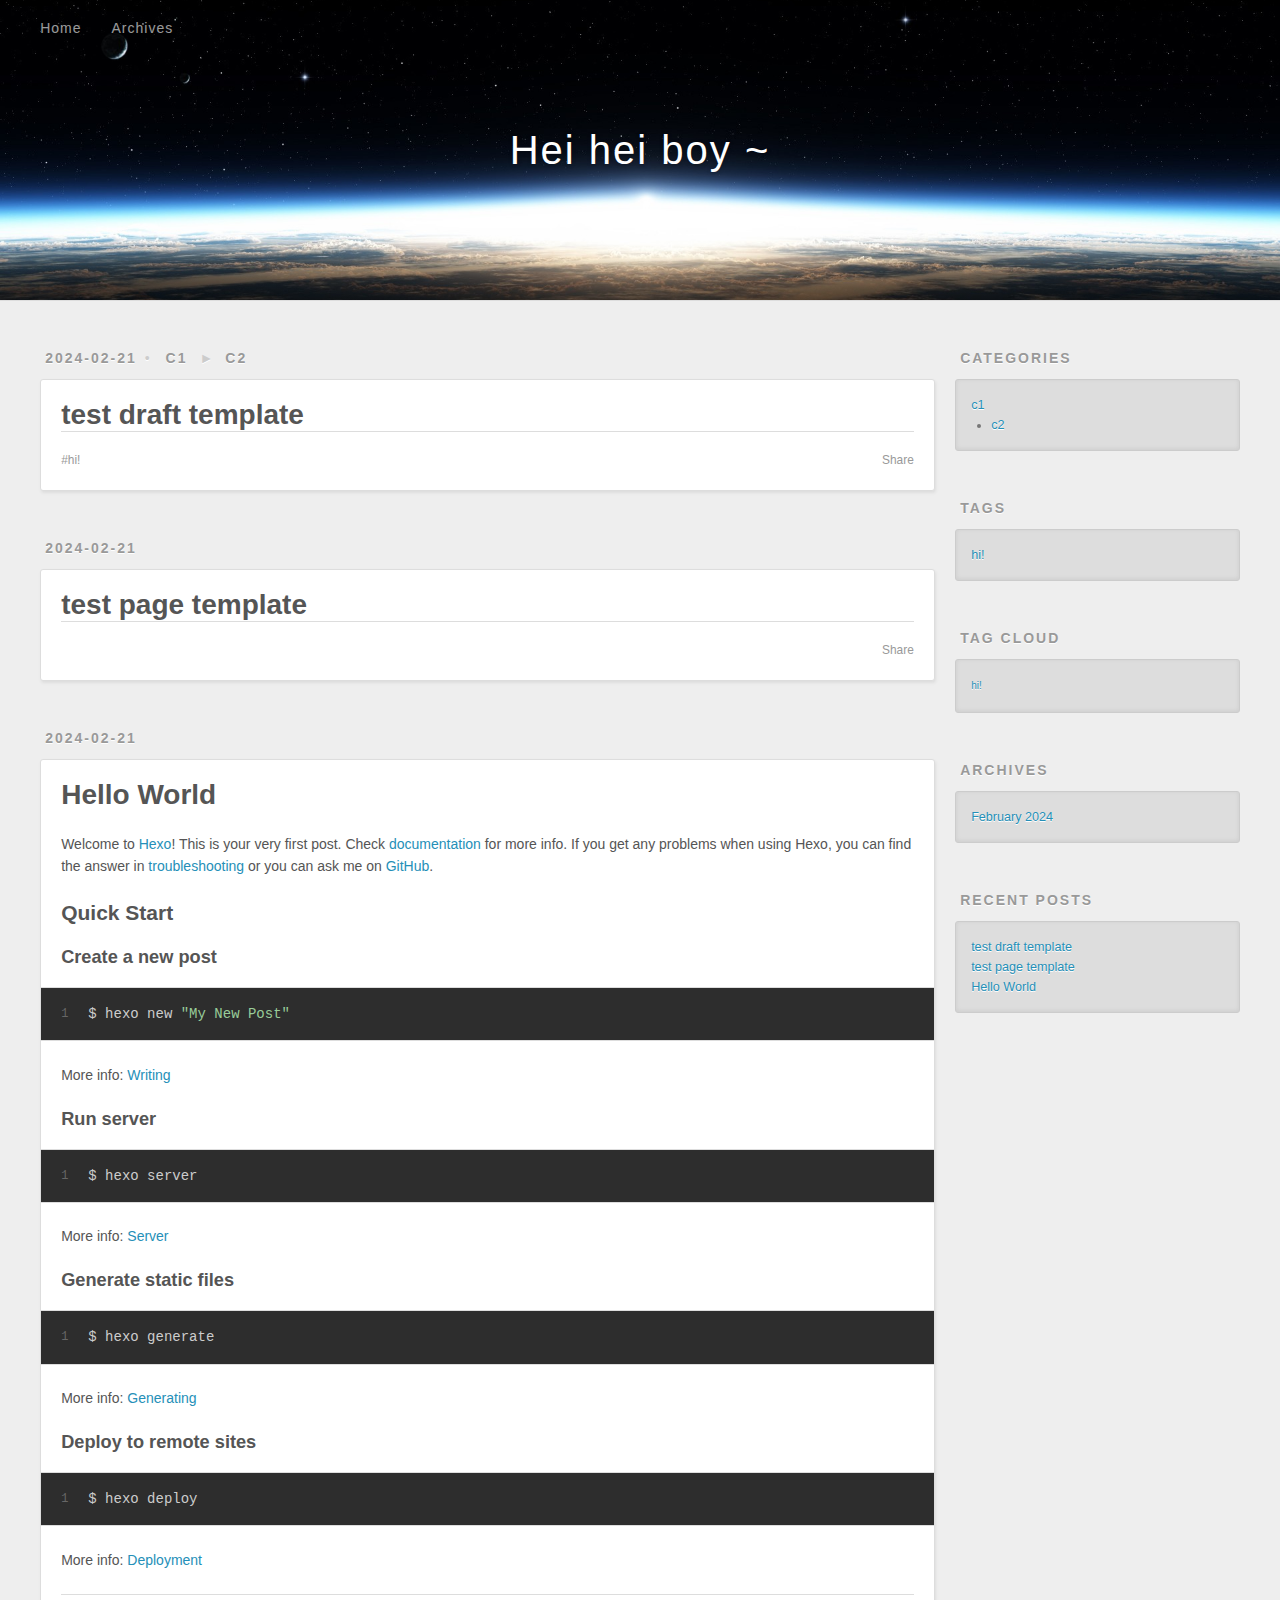
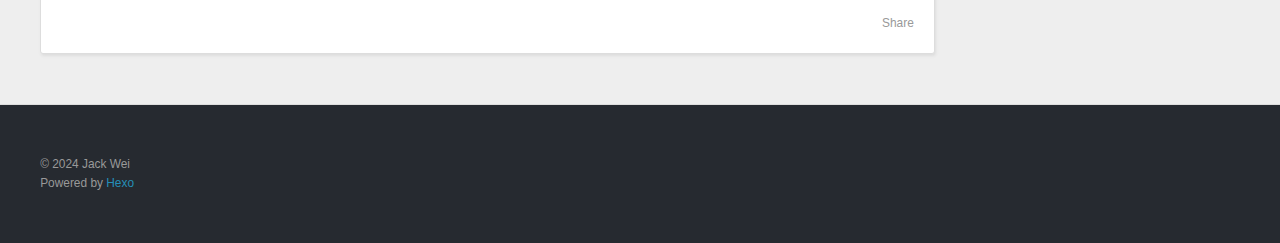
==== index.html @ 0fadbab6 "Site updated: 2024-02-22 01:27:02" ====
<!DOCTYPE html>
<html>
<head>
  <meta charset="utf-8">
  
  
  <title>Hei hei boy ~</title>
  <meta name="viewport" content="width=device-width, initial-scale=1, shrink-to-fit=no">
  <meta property="og:type" content="website">
<meta property="og:title" content="Hei hei boy ~">
<meta property="og:url" content="http://example.com/index.html">
<meta property="og:site_name" content="Hei hei boy ~">
<meta property="og:locale" content="en_US">
<meta property="article:author" content="Jack Wei">
<meta name="twitter:card" content="summary">
  
    <link rel="alternate" href="/atom.xml" title="Hei hei boy ~" type="application/atom+xml">
  
  
    <link rel="shortcut icon" href="/favicon.png">
  
  
  
<link rel="stylesheet" href="/css/style.css">

  
    
<link rel="stylesheet" href="/fancybox/jquery.fancybox.min.css">

  
  
<meta name="generator" content="Hexo 7.1.1"></head>

<body>
  <div id="container">
    <div id="wrap">
      <header id="header">
  <div id="banner"></div>
  <div id="header-outer" class="outer">
    <div id="header-title" class="inner">
      <h1 id="logo-wrap">
        <a href="/" id="logo">Hei hei boy ~</a>
      </h1>
      
    </div>
    <div id="header-inner" class="inner">
      <nav id="main-nav">
        <a id="main-nav-toggle" class="nav-icon"><span class="fa fa-bars"></span></a>
        
          <a class="main-nav-link" href="/">Home</a>
        
          <a class="main-nav-link" href="/archives">Archives</a>
        
      </nav>
      <nav id="sub-nav">
        
        
          <a class="nav-icon" href="/atom.xml" title="RSS Feed"><span class="fa fa-rss"></span></a>
        
        <a class="nav-icon nav-search-btn" title="Search"><span class="fa fa-search"></span></a>
      </nav>
      <div id="search-form-wrap">
        <form action="//google.com/search" method="get" accept-charset="UTF-8" class="search-form"><input type="search" name="q" class="search-form-input" placeholder="Search"><button type="submit" class="search-form-submit">&#xF002;</button><input type="hidden" name="sitesearch" value="http://example.com"></form>
      </div>
    </div>
  </div>
</header>

      <div class="outer">
        <section id="main">
  
    <article id="post-test-draft-template" class="h-entry article article-type-post" itemprop="blogPost" itemscope itemtype="https://schema.org/BlogPosting">
  <div class="article-meta">
    <a href="/2024/02/21/test-draft-template/" class="article-date">
  <time class="dt-published" datetime="2024-02-21T22:57:29.000Z" itemprop="datePublished">2024-02-21</time>
</a>
    
  <div class="article-category">
    <a class="article-category-link" href="/categories/c1/">c1</a>►<a class="article-category-link" href="/categories/c1/c2/">c2</a>
  </div>

  </div>
  <div class="article-inner">
    
    
      <header class="article-header">
        
  
    <h1 itemprop="name">
      <a class="p-name article-title" href="/2024/02/21/test-draft-template/">test draft template</a>
    </h1>
  

      </header>
    
    <div class="e-content article-entry" itemprop="articleBody">
      
        
      
    </div>
    <footer class="article-footer">
      <a data-url="http://example.com/2024/02/21/test-draft-template/" data-id="clswhh4j50002oduvav7b6euh" data-title="test draft template" class="article-share-link"><span class="fa fa-share">Share</span></a>
      
      
      
  <ul class="article-tag-list" itemprop="keywords"><li class="article-tag-list-item"><a class="article-tag-list-link" href="/tags/hi/" rel="tag">hi!</a></li></ul>

    </footer>
  </div>
  
</article>



  
    <article id="post-test-page-template-index" class="h-entry article article-type-post" itemprop="blogPost" itemscope itemtype="https://schema.org/BlogPosting">
  <div class="article-meta">
    <a href="/2024/02/21/test-page-template-index/" class="article-date">
  <time class="dt-published" datetime="2024-02-21T22:39:30.000Z" itemprop="datePublished">2024-02-21</time>
</a>
    
  </div>
  <div class="article-inner">
    
    
      <header class="article-header">
        
  
    <h1 itemprop="name">
      <a class="p-name article-title" href="/2024/02/21/test-page-template-index/">test page template</a>
    </h1>
  

      </header>
    
    <div class="e-content article-entry" itemprop="articleBody">
      
        
      
    </div>
    <footer class="article-footer">
      <a data-url="http://example.com/2024/02/21/test-page-template-index/" data-id="clswhh4j80003oduv1qsj9s0t" data-title="test page template" class="article-share-link"><span class="fa fa-share">Share</span></a>
      
      
      
    </footer>
  </div>
  
</article>



  
    <article id="post-hello-world" class="h-entry article article-type-post" itemprop="blogPost" itemscope itemtype="https://schema.org/BlogPosting">
  <div class="article-meta">
    <a href="/2024/02/21/hello-world/" class="article-date">
  <time class="dt-published" datetime="2024-02-21T20:41:51.333Z" itemprop="datePublished">2024-02-21</time>
</a>
    
  </div>
  <div class="article-inner">
    
    
      <header class="article-header">
        
  
    <h1 itemprop="name">
      <a class="p-name article-title" href="/2024/02/21/hello-world/">Hello World</a>
    </h1>
  

      </header>
    
    <div class="e-content article-entry" itemprop="articleBody">
      
        <p>Welcome to <a target="_blank" rel="noopener" href="https://hexo.io/">Hexo</a>! This is your very first post. Check <a target="_blank" rel="noopener" href="https://hexo.io/docs/">documentation</a> for more info. If you get any problems when using Hexo, you can find the answer in <a target="_blank" rel="noopener" href="https://hexo.io/docs/troubleshooting.html">troubleshooting</a> or you can ask me on <a target="_blank" rel="noopener" href="https://github.com/hexojs/hexo/issues">GitHub</a>.</p>
<h2 id="Quick-Start"><a href="#Quick-Start" class="headerlink" title="Quick Start"></a>Quick Start</h2><h3 id="Create-a-new-post"><a href="#Create-a-new-post" class="headerlink" title="Create a new post"></a>Create a new post</h3><figure class="highlight bash"><table><tr><td class="gutter"><pre><span class="line">1</span><br></pre></td><td class="code"><pre><span class="line">$ hexo new <span class="string">&quot;My New Post&quot;</span></span><br></pre></td></tr></table></figure>

<p>More info: <a target="_blank" rel="noopener" href="https://hexo.io/docs/writing.html">Writing</a></p>
<h3 id="Run-server"><a href="#Run-server" class="headerlink" title="Run server"></a>Run server</h3><figure class="highlight bash"><table><tr><td class="gutter"><pre><span class="line">1</span><br></pre></td><td class="code"><pre><span class="line">$ hexo server</span><br></pre></td></tr></table></figure>

<p>More info: <a target="_blank" rel="noopener" href="https://hexo.io/docs/server.html">Server</a></p>
<h3 id="Generate-static-files"><a href="#Generate-static-files" class="headerlink" title="Generate static files"></a>Generate static files</h3><figure class="highlight bash"><table><tr><td class="gutter"><pre><span class="line">1</span><br></pre></td><td class="code"><pre><span class="line">$ hexo generate</span><br></pre></td></tr></table></figure>

<p>More info: <a target="_blank" rel="noopener" href="https://hexo.io/docs/generating.html">Generating</a></p>
<h3 id="Deploy-to-remote-sites"><a href="#Deploy-to-remote-sites" class="headerlink" title="Deploy to remote sites"></a>Deploy to remote sites</h3><figure class="highlight bash"><table><tr><td class="gutter"><pre><span class="line">1</span><br></pre></td><td class="code"><pre><span class="line">$ hexo deploy</span><br></pre></td></tr></table></figure>

<p>More info: <a target="_blank" rel="noopener" href="https://hexo.io/docs/one-command-deployment.html">Deployment</a></p>

      
    </div>
    <footer class="article-footer">
      <a data-url="http://example.com/2024/02/21/hello-world/" data-id="clswhh4j20001oduvfra23a89" data-title="Hello World" class="article-share-link"><span class="fa fa-share">Share</span></a>
      
      
      
    </footer>
  </div>
  
</article>



  


</section>
        
          <aside id="sidebar">
  
    
  <div class="widget-wrap">
    <h3 class="widget-title">Categories</h3>
    <div class="widget">
      <ul class="category-list"><li class="category-list-item"><a class="category-list-link" href="/categories/c1/">c1</a><ul class="category-list-child"><li class="category-list-item"><a class="category-list-link" href="/categories/c1/c2/">c2</a></li></ul></li></ul>
    </div>
  </div>


  
    
  <div class="widget-wrap">
    <h3 class="widget-title">Tags</h3>
    <div class="widget">
      <ul class="tag-list" itemprop="keywords"><li class="tag-list-item"><a class="tag-list-link" href="/tags/hi/" rel="tag">hi!</a></li></ul>
    </div>
  </div>


  
    
  <div class="widget-wrap">
    <h3 class="widget-title">Tag Cloud</h3>
    <div class="widget tagcloud">
      <a href="/tags/hi/" style="font-size: 10px;">hi!</a>
    </div>
  </div>

  
    
  <div class="widget-wrap">
    <h3 class="widget-title">Archives</h3>
    <div class="widget">
      <ul class="archive-list"><li class="archive-list-item"><a class="archive-list-link" href="/archives/2024/02/">February 2024</a></li></ul>
    </div>
  </div>


  
    
  <div class="widget-wrap">
    <h3 class="widget-title">Recent Posts</h3>
    <div class="widget">
      <ul>
        
          <li>
            <a href="/2024/02/21/test-draft-template/">test draft template</a>
          </li>
        
          <li>
            <a href="/2024/02/21/test-page-template-index/">test page template</a>
          </li>
        
          <li>
            <a href="/2024/02/21/hello-world/">Hello World</a>
          </li>
        
      </ul>
    </div>
  </div>

  
</aside>
        
      </div>
      <footer id="footer">
  
  <div class="outer">
    <div id="footer-info" class="inner">
      
      &copy; 2024 Jack Wei<br>
      Powered by <a href="https://hexo.io/" target="_blank">Hexo</a>
    </div>
  </div>
</footer>

    </div>
    <nav id="mobile-nav">
  
    <a href="/" class="mobile-nav-link">Home</a>
  
    <a href="/archives" class="mobile-nav-link">Archives</a>
  
</nav>
    


<script src="/js/jquery-3.6.4.min.js"></script>



  
<script src="/fancybox/jquery.fancybox.min.js"></script>




<script src="/js/script.js"></script>





  </div>
</body>
</html>
---- css/style.css ----
body {
  width: 100%;
}
body:before,
body:after {
  content: "";
  display: table;
}
body:after {
  clear: both;
}
html,
body,
div,
span,
applet,
object,
iframe,
h1,
h2,
h3,
h4,
h5,
h6,
p,
blockquote,
pre,
a,
abbr,
acronym,
address,
big,
cite,
code,
del,
dfn,
em,
img,
ins,
kbd,
q,
s,
samp,
small,
strike,
strong,
sub,
sup,
tt,
var,
dl,
dt,
dd,
ol,
ul,
li,
fieldset,
form,
label,
legend,
table,
caption,
tbody,
tfoot,
thead,
tr,
th,
td {
  margin: 0;
  padding: 0;
  border: 0;
  outline: 0;
  font-weight: inherit;
  font-style: inherit;
  font-family: inherit;
  font-size: 100%;
  vertical-align: baseline;
}
body {
  line-height: 1;
  color: #000;
  background: #fff;
}
ol,
ul {
  list-style: none;
}
table {
  border-collapse: separate;
  border-spacing: 0;
  vertical-align: middle;
}
caption,
th,
td {
  text-align: left;
  font-weight: normal;
  vertical-align: middle;
}
a img {
  border: none;
}
input,
button {
  margin: 0;
  padding: 0;
}
input::-moz-focus-inner,
button::-moz-focus-inner {
  border: 0;
  padding: 0;
}
html,
body,
#container {
  height: 100%;
}
body {
  background: #eee;
  font: 14px -apple-system, BlinkMacSystemFont, "Segoe UI", "Roboto", "Oxygen", "Ubuntu", "Cantarell", "Fira Sans", "Droid Sans", "Helvetica Neue", sans-serif;
  -webkit-text-size-adjust: 100%;
}
.outer {
  max-width: 1220px;
  margin: 0 auto;
  padding: 0 20px;
}
.outer:before,
.outer:after {
  content: "";
  display: table;
}
.outer:after {
  clear: both;
}
.inner {
  display: inline;
  float: left;
  width: 98.33333333333333%;
  margin: 0 0.833333333333333%;
}
.left,
.alignleft {
  float: left;
}
.right,
.alignright {
  float: right;
}
.clear {
  clear: both;
}
#container {
  position: relative;
}
.mobile-nav-on {
  overflow: hidden;
}
#wrap {
  height: 100%;
  width: 100%;
  position: absolute;
  top: 0;
  left: 0;
  -webkit-transition: 0.2s ease-out;
  -moz-transition: 0.2s ease-out;
  -ms-transition: 0.2s ease-out;
  transition: 0.2s ease-out;
  z-index: 1;
  background: #eee;
}
.mobile-nav-on #wrap {
  left: 280px;
}
@media screen and (min-width: 768px) {
  #main {
    display: inline;
    float: left;
    width: 73.33333333333333%;
    margin: 0 0.833333333333333%;
  }
}
.article-date,
.article-category-link,
.archive-year,
.widget-title {
  text-decoration: none;
  text-transform: uppercase;
  letter-spacing: 2px;
  color: #999;
  margin-bottom: 1em;
  margin-left: 5px;
  line-height: 1em;
  text-shadow: 0 1px #fff;
  font-weight: bold;
}
.article-inner,
.archive-article-inner {
  background: #fff;
  -webkit-box-shadow: 1px 2px 3px #ddd;
  box-shadow: 1px 2px 3px #ddd;
  border: 1px solid #ddd;
  border-radius: 3px;
}
.article-entry h1,
.widget h1 {
  font-size: 2em;
}
.article-entry h2,
.widget h2 {
  font-size: 1.5em;
}
.article-entry h3,
.widget h3 {
  font-size: 1.3em;
}
.article-entry h4,
.widget h4 {
  font-size: 1.2em;
}
.article-entry h5,
.widget h5 {
  font-size: 1em;
}
.article-entry h6,
.widget h6 {
  font-size: 1em;
  color: #999;
}
.article-entry hr,
.widget hr {
  border: 1px dashed #ddd;
}
.article-entry strong,
.widget strong {
  font-weight: bold;
}
.article-entry em,
.widget em,
.article-entry cite,
.widget cite {
  font-style: italic;
}
.article-entry sup,
.widget sup,
.article-entry sub,
.widget sub {
  font-size: 0.75em;
  line-height: 0;
  position: relative;
  vertical-align: baseline;
}
.article-entry sup,
.widget sup {
  top: -0.5em;
}
.article-entry sub,
.widget sub {
  bottom: -0.2em;
}
.article-entry small,
.widget small {
  font-size: 0.85em;
}
.article-entry acronym,
.widget acronym,
.article-entry abbr,
.widget abbr {
  border-bottom: 1px dotted;
}
.article-entry ul,
.widget ul,
.article-entry ol,
.widget ol,
.article-entry dl,
.widget dl {
  margin: 0 20px;
  line-height: 1.6em;
}
.article-entry ul ul,
.widget ul ul,
.article-entry ol ul,
.widget ol ul,
.article-entry ul ol,
.widget ul ol,
.article-entry ol ol,
.widget ol ol {
  margin-top: 0;
  margin-bottom: 0;
}
.article-entry ul,
.widget ul {
  list-style: disc;
}
.article-entry ol,
.widget ol {
  list-style: decimal;
}
.article-entry dt,
.widget dt {
  font-weight: bold;
}
#header {
  height: 300px;
  position: relative;
  border-bottom: 1px solid #ddd;
}
#header:before,
#header:after {
  content: "";
  position: absolute;
  left: 0;
  right: 0;
  height: 40px;
}
#header:before {
  top: 0;
  background: -webkit-linear-gradient(rgba(0,0,0,0.2), transparent);
  background: -moz-linear-gradient(rgba(0,0,0,0.2), transparent);
  background: -ms-linear-gradient(rgba(0,0,0,0.2), transparent);
  background: linear-gradient(rgba(0,0,0,0.2), transparent);
}
#header:after {
  bottom: 0;
  background: -webkit-linear-gradient(transparent, rgba(0,0,0,0.2));
  background: -moz-linear-gradient(transparent, rgba(0,0,0,0.2));
  background: -ms-linear-gradient(transparent, rgba(0,0,0,0.2));
  background: linear-gradient(transparent, rgba(0,0,0,0.2));
}
#header-outer {
  height: 100%;
  position: relative;
}
#header-inner {
  position: relative;
  overflow: hidden;
}
#banner {
  position: absolute;
  top: 0;
  left: 0;
  width: 100%;
  height: 100%;
  background: url("images/banner.jpg") center #000;
  background-size: cover;
  z-index: -1;
}
#header-title {
  text-align: center;
  height: 40px;
  position: absolute;
  top: 50%;
  left: 0;
  margin-top: -20px;
}
#logo,
#subtitle {
  text-decoration: none;
  color: #fff;
  font-weight: 300;
  text-shadow: 0 1px 4px rgba(0,0,0,0.3);
}
#logo {
  font-size: 40px;
  line-height: 40px;
  letter-spacing: 2px;
}
#subtitle {
  font-size: 16px;
  line-height: 16px;
  letter-spacing: 1px;
}
#subtitle-wrap {
  margin-top: 16px;
}
#main-nav {
  float: left;
  margin-left: -15px;
}
.nav-icon,
.main-nav-link {
  float: left;
  color: #fff;
  opacity: 0.6;
  text-decoration: none;
  text-shadow: 0 1px rgba(0,0,0,0.2);
  -webkit-transition: opacity 0.2s;
  -moz-transition: opacity 0.2s;
  -ms-transition: opacity 0.2s;
  transition: opacity 0.2s;
  display: block;
  padding: 20px 15px;
}
.nav-icon:hover,
.main-nav-link:hover {
  opacity: 1;
}
.nav-icon {
  text-align: center;
  font-size: 14px;
  width: 14px;
  height: 14px;
  padding: 20px 15px;
  position: relative;
  cursor: pointer;
}
.main-nav-link {
  font-weight: 300;
  letter-spacing: 1px;
}
@media screen and (max-width: 479px) {
  .main-nav-link {
    display: none;
  }
}
#main-nav-toggle {
  display: none;
}
@media screen and (max-width: 479px) {
  #main-nav-toggle {
    display: block;
  }
}
#sub-nav {
  float: right;
  margin-right: -15px;
}
#search-form-wrap {
  position: absolute;
  top: 15px;
  width: 150px;
  height: 30px;
  right: -150px;
  opacity: 0;
  -webkit-transition: 0.2s ease-out;
  -moz-transition: 0.2s ease-out;
  -ms-transition: 0.2s ease-out;
  transition: 0.2s ease-out;
}
#search-form-wrap.on {
  opacity: 1;
  right: 0;
}
@media screen and (max-width: 479px) {
  #search-form-wrap {
    width: 100%;
    right: -100%;
  }
}
.search-form {
  position: absolute;
  top: 0;
  left: 0;
  right: 0;
  background: #fff;
  padding: 5px 15px;
  border-radius: 15px;
  -webkit-box-shadow: 0 0 10px rgba(0,0,0,0.3);
  box-shadow: 0 0 10px rgba(0,0,0,0.3);
}
.search-form-input {
  border: none;
  background: none;
  color: #555;
  width: 100%;
  font: 13px -apple-system, BlinkMacSystemFont, "Segoe UI", "Roboto", "Oxygen", "Ubuntu", "Cantarell", "Fira Sans", "Droid Sans", "Helvetica Neue", sans-serif;
  outline: none;
}
.search-form-input::-webkit-search-results-decoration,
.search-form-input::-webkit-search-cancel-button {
  -webkit-appearance: none;
}
.search-form-submit {
  position: absolute;
  top: 50%;
  right: 10px;
  margin-top: -7px;
  font: 13px ForkAwesome;
  border: none;
  background: none;
  color: #bbb;
  cursor: pointer;
}
.search-form-submit:hover,
.search-form-submit:focus {
  color: #777;
}
.article {
  margin: 50px 0;
}
.article-inner {
  overflow: hidden;
}
.article-meta:before,
.article-meta:after {
  content: "";
  display: table;
}
.article-meta:after {
  clear: both;
}
.article-date {
  float: left;
}
.article-category {
  float: left;
  line-height: 1em;
  color: #ccc;
  text-shadow: 0 1px #fff;
  margin-left: 8px;
}
.article-category:before {
  content: "\2022";
}
.article-category-link {
  margin: 0 12px 1em;
}
.article-header {
  padding: 20px 20px 0;
}
.article-title {
  text-decoration: none;
  font-size: 2em;
  font-weight: bold;
  color: #555;
  line-height: 1.1em;
  -webkit-transition: color 0.2s;
  -moz-transition: color 0.2s;
  -ms-transition: color 0.2s;
  transition: color 0.2s;
}
a.article-title:hover {
  color: #258fb8;
}
.article-entry {
  color: #555;
  padding: 0 20px;
}
.article-entry:before,
.article-entry:after {
  content: "";
  display: table;
}
.article-entry:after {
  clear: both;
}
.article-entry p,
.article-entry table {
  line-height: 1.6em;
  margin: 1.6em 0;
}
.article-entry h1,
.article-entry h2,
.article-entry h3,
.article-entry h4,
.article-entry h5,
.article-entry h6 {
  font-weight: bold;
}
.article-entry h1,
.article-entry h2,
.article-entry h3,
.article-entry h4,
.article-entry h5,
.article-entry h6 {
  line-height: 1.1em;
  margin: 1.1em 0;
}
.article-entry a {
  color: #258fb8;
  text-decoration: none;
}
.article-entry a:hover {
  text-decoration: underline;
}
.article-entry ul,
.article-entry ol,
.article-entry dl {
  margin-top: 1.6em;
  margin-bottom: 1.6em;
}
.article-entry img,
.article-entry video {
  max-width: 100%;
  height: auto;
  display: block;
  margin: auto;
}
.article-entry iframe {
  border: none;
}
.article-entry table {
  width: 100%;
  border-collapse: collapse;
  border-spacing: 0;
}
.article-entry th {
  font-weight: bold;
  border-bottom: 3px solid #ddd;
  padding-bottom: 0.5em;
}
.article-entry td {
  border-bottom: 1px solid #ddd;
  padding: 10px 0;
}
.article-entry blockquote {
  font-family: Georgia, "Times New Roman", serif;
  margin: 1.6em 20px;
  text-align: center;
}
.article-entry blockquote footer {
  font-size: 14px;
  margin: 1.6em 0;
  font-family: -apple-system, BlinkMacSystemFont, "Segoe UI", "Roboto", "Oxygen", "Ubuntu", "Cantarell", "Fira Sans", "Droid Sans", "Helvetica Neue", sans-serif;
}
.article-entry blockquote footer cite:before {
  content: "—";
  padding: 0 0.5em;
}
.article-entry .pullquote {
  text-align: left;
  width: 45%;
  margin: 0;
}
.article-entry .pullquote.left {
  margin-left: 0.5em;
  margin-right: 1em;
}
.article-entry .pullquote.right {
  margin-right: 0.5em;
  margin-left: 1em;
}
.article-entry .caption {
  color: #999;
  display: block;
  font-size: 0.9em;
  margin-top: 0.5em;
  position: relative;
  text-align: center;
}
.article-entry .video-container {
  position: relative;
  padding-top: 56.25%;
  height: 0;
  overflow: hidden;
}
.article-entry .video-container iframe,
.article-entry .video-container object,
.article-entry .video-container embed {
  position: absolute;
  top: 0;
  left: 0;
  width: 100%;
  height: 100%;
  margin-top: 0;
}
.article-more-link a {
  display: inline-block;
  line-height: 1em;
  padding: 6px 15px;
  border-radius: 15px;
  background: #eee;
  color: #999;
  text-shadow: 0 1px #fff;
  text-decoration: none;
}
.article-more-link a:hover {
  background: #258fb8;
  color: #fff;
  text-decoration: none;
  text-shadow: 0 1px #1e7293;
}
.article-footer {
  font-size: 0.85em;
  line-height: 1.6em;
  border-top: 1px solid #ddd;
  padding-top: 1.6em;
  margin: 0 20px 20px;
}
.article-footer:before,
.article-footer:after {
  content: "";
  display: table;
}
.article-footer:after {
  clear: both;
}
.article-footer a {
  color: #999;
  text-decoration: none;
}
.article-footer a:hover {
  color: #555;
}
.article-tag-list-item {
  float: left;
  margin-right: 10px;
}
.article-tag-list-link:before {
  content: "#";
}
.article-comment-link {
  float: right;
}
.article-comment-link:before {
  padding-right: 8px;
}
.article-share-link {
  cursor: pointer;
  float: right;
  margin-left: 20px;
}
.article-share-link:before {
  padding-right: 6px;
}
#article-nav {
  position: relative;
}
#article-nav:before,
#article-nav:after {
  content: "";
  display: table;
}
#article-nav:after {
  clear: both;
}
@media screen and (min-width: 768px) {
  #article-nav {
    margin: 50px 0;
  }
  #article-nav:before {
    width: 8px;
    height: 8px;
    position: absolute;
    top: 50%;
    left: 50%;
    margin-top: -4px;
    margin-left: -4px;
    content: "";
    border-radius: 50%;
    background: #ddd;
    -webkit-box-shadow: 0 1px 2px #fff;
    box-shadow: 0 1px 2px #fff;
  }
}
.article-nav-link-wrap {
  text-decoration: none;
  text-shadow: 0 1px #fff;
  color: #999;
  -webkit-box-sizing: border-box;
  -moz-box-sizing: border-box;
  box-sizing: border-box;
  margin-top: 50px;
  text-align: center;
  display: block;
}
.article-nav-link-wrap:hover {
  color: #555;
}
@media screen and (min-width: 768px) {
  .article-nav-link-wrap {
    width: 50%;
    margin-top: 0;
  }
}
@media screen and (min-width: 768px) {
  #article-nav-newer {
    float: left;
    text-align: right;
    padding-right: 20px;
  }
}
@media screen and (min-width: 768px) {
  #article-nav-older {
    float: right;
    text-align: left;
    padding-left: 20px;
  }
}
.article-nav-caption {
  text-transform: uppercase;
  letter-spacing: 2px;
  color: #ddd;
  line-height: 1em;
  font-weight: bold;
}
#article-nav-newer .article-nav-caption {
  margin-right: -2px;
}
.article-nav-title {
  font-size: 0.85em;
  line-height: 1.6em;
  margin-top: 0.5em;
}
.article-share-box {
  position: absolute;
  display: none;
  background: #fff;
  -webkit-box-shadow: 1px 2px 10px rgba(0,0,0,0.2);
  box-shadow: 1px 2px 10px rgba(0,0,0,0.2);
  border-radius: 3px;
  margin-left: -145px;
  overflow: hidden;
  z-index: 1;
}
.article-share-box.on {
  display: block;
}
.article-share-input {
  width: 100%;
  background: none;
  -webkit-box-sizing: border-box;
  -moz-box-sizing: border-box;
  box-sizing: border-box;
  font: 14px -apple-system, BlinkMacSystemFont, "Segoe UI", "Roboto", "Oxygen", "Ubuntu", "Cantarell", "Fira Sans", "Droid Sans", "Helvetica Neue", sans-serif;
  padding: 0 15px;
  color: #555;
  outline: none;
  border: 1px solid #ddd;
  border-radius: 3px 3px 0 0;
  height: 36px;
  line-height: 36px;
}
.article-share-links {
  background: #eee;
}
.article-share-links:before,
.article-share-links:after {
  content: "";
  display: table;
}
.article-share-links:after {
  clear: both;
}
.article-share-twitter,
.article-share-facebook,
.article-share-pinterest,
.article-share-linkedin {
  width: 50px;
  height: 36px;
  display: block;
  float: left;
  position: relative;
  color: #999;
  text-shadow: 0 1px #fff;
}
.article-share-twitter:before,
.article-share-facebook:before,
.article-share-pinterest:before,
.article-share-linkedin:before {
  font-size: 20px;
  width: 20px;
  height: 20px;
  position: absolute;
  top: 50%;
  left: 50%;
  margin-top: -10px;
  margin-left: -10px;
  text-align: center;
}
.article-share-twitter:hover,
.article-share-facebook:hover,
.article-share-pinterest:hover,
.article-share-linkedin:hover {
  color: #fff;
}
.article-share-twitter:hover {
  background: #00aced;
  text-shadow: 0 1px #008abe;
}
.article-share-facebook:hover {
  background: #3b5998;
  text-shadow: 0 1px #2f477a;
}
.article-share-pinterest:hover {
  background: #cb2027;
  text-shadow: 0 1px #a21a1f;
}
.article-share-linkedin:hover {
  background: #0077b5;
  text-shadow: 0 1px #005f91;
}
.article-gallery {
  background: #000;
  position: relative;
}
.article-gallery-photos {
  position: relative;
  overflow: hidden;
}
.article-gallery-img {
  display: none;
  max-width: 100%;
}
.article-gallery-img:first-child {
  display: block;
}
.article-gallery-img.loaded {
  position: absolute;
  display: block;
}
.article-gallery-img img {
  display: block;
  max-width: 100%;
  margin: 0 auto;
}
#comments {
  background: #fff;
  -webkit-box-shadow: 1px 2px 3px #ddd;
  box-shadow: 1px 2px 3px #ddd;
  padding: 20px;
  border: 1px solid #ddd;
  border-radius: 3px;
  margin: 50px 0;
}
#comments a {
  color: #258fb8;
}
.archives-wrap {
  margin: 50px 0;
}
.archives:before,
.archives:after {
  content: "";
  display: table;
}
.archives:after {
  clear: both;
}
.archive-year-wrap {
  margin-bottom: 1em;
}
.archives {
  -webkit-column-gap: 10px;
  -moz-column-gap: 10px;
  column-gap: 10px;
}
@media screen and (min-width: 480px) and (max-width: 767px) {
  .archives {
    -webkit-column-count: 2;
    -moz-column-count: 2;
    column-count: 2;
  }
}
@media screen and (min-width: 768px) {
  .archives {
    -webkit-column-count: 3;
    -moz-column-count: 3;
    column-count: 3;
  }
}
.archive-article {
  -webkit-column-break-inside: avoid;
  page-break-inside: avoid;
  overflow: hidden;
  break-inside: avoid-column;
}
.archive-article-inner {
  padding: 10px;
  margin-bottom: 15px;
}
.archive-article-title {
  text-decoration: none;
  font-weight: bold;
  color: #555;
  -webkit-transition: color 0.2s;
  -moz-transition: color 0.2s;
  -ms-transition: color 0.2s;
  transition: color 0.2s;
  line-height: 1.6em;
}
.archive-article-title:hover {
  color: #258fb8;
}
.archive-article-footer {
  margin-top: 1em;
}
.archive-article-date {
  color: #999;
  text-decoration: none;
  font-size: 0.85em;
  line-height: 1em;
  margin-bottom: 0.5em;
  display: block;
}
#page-nav {
  margin: 50px auto;
  background: #fff;
  -webkit-box-shadow: 1px 2px 3px #ddd;
  box-shadow: 1px 2px 3px #ddd;
  border: 1px solid #ddd;
  border-radius: 3px;
  text-align: center;
  color: #999;
  overflow: hidden;
}
#page-nav:before,
#page-nav:after {
  content: "";
  display: table;
}
#page-nav:after {
  clear: both;
}
#page-nav a,
#page-nav span {
  padding: 10px 20px;
  line-height: 1;
  height: 2ex;
}
#page-nav a {
  color: #999;
  text-decoration: none;
}
#page-nav a:hover {
  background: #999;
  color: #fff;
}
#page-nav .prev {
  float: left;
}
#page-nav .next {
  float: right;
}
#page-nav .page-number {
  display: inline-block;
}
@media screen and (max-width: 479px) {
  #page-nav .page-number {
    display: none;
  }
}
#page-nav .current {
  color: #555;
  font-weight: bold;
}
#page-nav .space {
  color: #ddd;
}
#footer {
  background: #262a30;
  padding: 50px 0;
  border-top: 1px solid #ddd;
  color: #999;
}
#footer a {
  color: #258fb8;
  text-decoration: none;
}
#footer a:hover {
  text-decoration: underline;
}
#footer-info {
  line-height: 1.6em;
  font-size: 0.85em;
}
.article-entry pre,
.article-entry .highlight {
  background: #2d2d2d;
  margin: 0 -20px;
  padding: 15px 20px;
  border-style: solid;
  border-color: #ddd;
  border-width: 1px 0;
  overflow: auto;
  color: #ccc;
  line-height: 22.400000000000002px;
}
.article-entry .highlight .gutter pre,
.article-entry .gist .gist-file .gist-data .line-numbers {
  color: #666;
  font-size: 0.85em;
}
.article-entry pre,
.article-entry code {
  font-family: "Source Code Pro", Consolas, Monaco, Menlo, Consolas, monospace;
}
.article-entry code {
  background: #eee;
  text-shadow: 0 1px #fff;
  padding: 0 0.3em;
}
.article-entry pre code {
  background: none;
  text-shadow: none;
  padding: 0;
}
.article-entry .highlight pre {
  border: none;
  margin: 0;
  padding: 0;
}
.article-entry .highlight table {
  margin: 0;
  width: auto;
}
.article-entry .highlight td {
  border: none;
  padding: 0;
}
.article-entry .highlight figcaption {
  font-size: 0.85em;
  color: #999;
  line-height: 1em;
  margin-bottom: 1em;
}
.article-entry .highlight figcaption:before,
.article-entry .highlight figcaption:after {
  content: "";
  display: table;
}
.article-entry .highlight figcaption:after {
  clear: both;
}
.article-entry .highlight figcaption a {
  float: right;
}
.article-entry .highlight .gutter {
  -moz-user-select: none;
  -ms-user-select: none;
  -webkit-user-select: none;
  -webkit-user-select: none;
  -moz-user-select: none;
  -ms-user-select: none;
  user-select: none;
}
.article-entry .highlight .gutter pre {
  text-align: right;
  padding-right: 20px;
}
.article-entry .highlight .line {
  height: 22.400000000000002px;
}
.article-entry .highlight .line.marked {
  background: #515151;
}
.article-entry .gist {
  margin: 0 -20px;
  border-style: solid;
  border-color: #ddd;
  border-width: 1px 0;
  background: #2d2d2d;
  padding: 15px 20px 15px 0;
}
.article-entry .gist .gist-file {
  border: none;
  font-family: "Source Code Pro", Consolas, Monaco, Menlo, Consolas, monospace;
  margin: 0;
}
.article-entry .gist .gist-file .gist-data {
  background: none;
  border: none;
}
.article-entry .gist .gist-file .gist-data .line-numbers {
  background: none;
  border: none;
  padding: 0 20px 0 0;
}
.article-entry .gist .gist-file .gist-data .line-data {
  padding: 0 !important;
}
.article-entry .gist .gist-file .highlight {
  margin: 0;
  padding: 0;
  border: none;
}
.article-entry .gist .gist-file .gist-meta {
  background: #2d2d2d;
  color: #999;
  font: 0.85em -apple-system, BlinkMacSystemFont, "Segoe UI", "Roboto", "Oxygen", "Ubuntu", "Cantarell", "Fira Sans", "Droid Sans", "Helvetica Neue", sans-serif;
  text-shadow: 0 0;
  padding: 0;
  margin-top: 1em;
  margin-left: 20px;
}
.article-entry .gist .gist-file .gist-meta a {
  color: #258fb8;
  font-weight: normal;
}
.article-entry .gist .gist-file .gist-meta a:hover {
  text-decoration: underline;
}
pre .comment,
pre .title {
  color: #999;
}
pre .variable,
pre .attribute,
pre .tag,
pre .regexp,
pre .ruby .constant,
pre .xml .tag .title,
pre .xml .pi,
pre .xml .doctype,
pre .html .doctype,
pre .css .id,
pre .css .class,
pre .css .pseudo {
  color: #f2777a;
}
pre .number,
pre .preprocessor,
pre .built_in,
pre .literal,
pre .params,
pre .constant {
  color: #f99157;
}
pre .class,
pre .ruby .class .title,
pre .css .rules .attribute {
  color: #9c9;
}
pre .string,
pre .value,
pre .inheritance,
pre .header,
pre .ruby .symbol,
pre .xml .cdata {
  color: #9c9;
}
pre .css .hexcolor {
  color: #6cc;
}
pre .function,
pre .python .decorator,
pre .python .title,
pre .ruby .function .title,
pre .ruby .title .keyword,
pre .perl .sub,
pre .javascript .title,
pre .coffeescript .title {
  color: #69c;
}
pre .keyword,
pre .javascript .function {
  color: #c9c;
}
@media screen and (max-width: 479px) {
  #mobile-nav {
    position: absolute;
    top: 0;
    left: 0;
    width: 280px;
    height: 100%;
    background: #191919;
    border-right: 1px solid #fff;
  }
}
@media screen and (max-width: 479px) {
  .mobile-nav-link {
    display: block;
    color: #999;
    text-decoration: none;
    padding: 15px 20px;
    font-weight: bold;
  }
  .mobile-nav-link:hover {
    color: #fff;
  }
}
@media screen and (min-width: 768px) {
  #sidebar {
    display: inline;
    float: left;
    width: 23.333333333333332%;
    margin: 0 0.833333333333333%;
  }
}
.widget-wrap {
  margin: 50px 0;
}
.widget {
  color: #777;
  text-shadow: 0 1px #fff;
  background: #ddd;
  -webkit-box-shadow: 0 -1px 4px #ccc inset;
  box-shadow: 0 -1px 4px #ccc inset;
  border: 1px solid #ccc;
  padding: 15px;
  border-radius: 3px;
}
.widget a {
  color: #258fb8;
  text-decoration: none;
}
.widget a:hover {
  text-decoration: underline;
}
.widget ul ul,
.widget ol ul,
.widget dl ul,
.widget ul ol,
.widget ol ol,
.widget dl ol,
.widget ul dl,
.widget ol dl,
.widget dl dl {
  margin-left: 15px;
  list-style: disc;
}
.widget {
  line-height: 1.6em;
  word-wrap: break-word;
  font-size: 0.9em;
}
.widget ul,
.widget ol {
  list-style: none;
  margin: 0;
}
.widget ul ul,
.widget ol ul,
.widget ul ol,
.widget ol ol {
  margin: 0 20px;
}
.widget ul ul,
.widget ol ul {
  list-style: disc;
}
.widget ul ol,
.widget ol ol {
  list-style: decimal;
}
.category-list-count,
.tag-list-count,
.archive-list-count {
  padding-left: 5px;
  color: #999;
  font-size: 0.85em;
}
.category-list-count:before,
.tag-list-count:before,
.archive-list-count:before {
  content: "(";
}
.category-list-count:after,
.tag-list-count:after,
.archive-list-count:after {
  content: ")";
}
.tagcloud a {
  margin-right: 5px;
  display: inline-block;
}
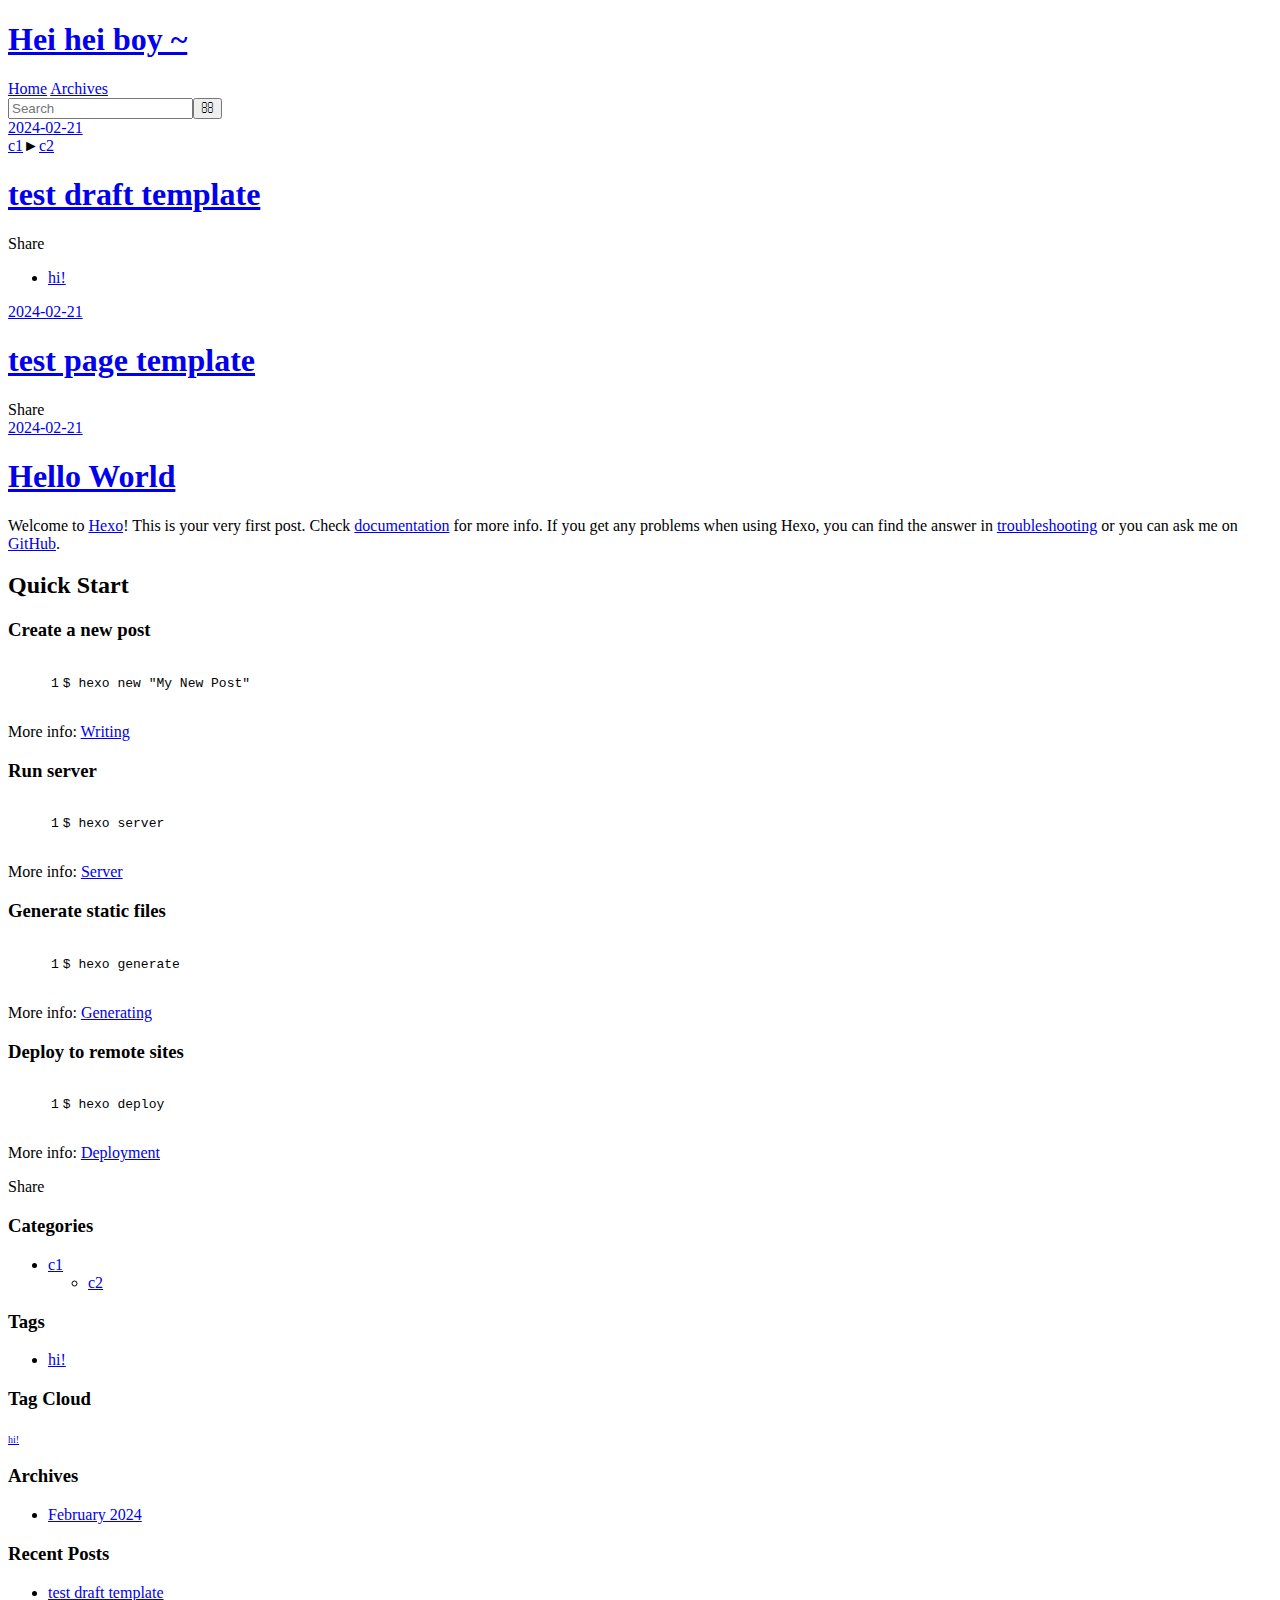
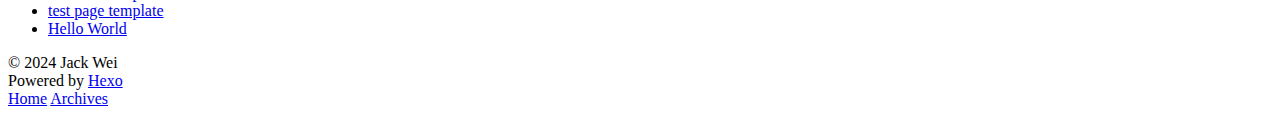
==== commit 266d5870: "Site updated: 2024-02-22 02:25:22" ====
--- a/index.html
+++ b/index.html
@@ -8,24 +8,24 @@
   <meta name="viewport" content="width=device-width, initial-scale=1, shrink-to-fit=no">
   <meta property="og:type" content="website">
 <meta property="og:title" content="Hei hei boy ~">
-<meta property="og:url" content="http://example.com/index.html">
+<meta property="og:url" content="https://wxj7king.github.io/myblog/index.html">
 <meta property="og:site_name" content="Hei hei boy ~">
 <meta property="og:locale" content="en_US">
 <meta property="article:author" content="Jack Wei">
 <meta name="twitter:card" content="summary">
   
-    <link rel="alternate" href="/atom.xml" title="Hei hei boy ~" type="application/atom+xml">
-  
-  
-    <link rel="shortcut icon" href="/favicon.png">
-  
-  
-  
-<link rel="stylesheet" href="/css/style.css">
-
-  
-    
-<link rel="stylesheet" href="/fancybox/jquery.fancybox.min.css">
+    <link rel="alternate" href="/myblog/atom.xml" title="Hei hei boy ~" type="application/atom+xml">
+  
+  
+    <link rel="shortcut icon" href="/myblog/favicon.png">
+  
+  
+  
+<link rel="stylesheet" href="/myblog/css/style.css">
+
+  
+    
+<link rel="stylesheet" href="/myblog/fancybox/jquery.fancybox.min.css">
 
   
   
@@ -39,7 +39,7 @@
   <div id="header-outer" class="outer">
     <div id="header-title" class="inner">
       <h1 id="logo-wrap">
-        <a href="/" id="logo">Hei hei boy ~</a>
+        <a href="/myblog/" id="logo">Hei hei boy ~</a>
       </h1>
       
     </div>
@@ -47,20 +47,20 @@
       <nav id="main-nav">
         <a id="main-nav-toggle" class="nav-icon"><span class="fa fa-bars"></span></a>
         
-          <a class="main-nav-link" href="/">Home</a>
-        
-          <a class="main-nav-link" href="/archives">Archives</a>
+          <a class="main-nav-link" href="/myblog/">Home</a>
+        
+          <a class="main-nav-link" href="/myblog/archives">Archives</a>
         
       </nav>
       <nav id="sub-nav">
         
         
-          <a class="nav-icon" href="/atom.xml" title="RSS Feed"><span class="fa fa-rss"></span></a>
+          <a class="nav-icon" href="/myblog/atom.xml" title="RSS Feed"><span class="fa fa-rss"></span></a>
         
         <a class="nav-icon nav-search-btn" title="Search"><span class="fa fa-search"></span></a>
       </nav>
       <div id="search-form-wrap">
-        <form action="//google.com/search" method="get" accept-charset="UTF-8" class="search-form"><input type="search" name="q" class="search-form-input" placeholder="Search"><button type="submit" class="search-form-submit">&#xF002;</button><input type="hidden" name="sitesearch" value="http://example.com"></form>
+        <form action="//google.com/search" method="get" accept-charset="UTF-8" class="search-form"><input type="search" name="q" class="search-form-input" placeholder="Search"><button type="submit" class="search-form-submit">&#xF002;</button><input type="hidden" name="sitesearch" value="https://wxj7king.github.io/myblog"></form>
       </div>
     </div>
   </div>
@@ -71,12 +71,12 @@
   
     <article id="post-test-draft-template" class="h-entry article article-type-post" itemprop="blogPost" itemscope itemtype="https://schema.org/BlogPosting">
   <div class="article-meta">
-    <a href="/2024/02/21/test-draft-template/" class="article-date">
+    <a href="/myblog/2024/02/21/test-draft-template/" class="article-date">
   <time class="dt-published" datetime="2024-02-21T22:57:29.000Z" itemprop="datePublished">2024-02-21</time>
 </a>
     
   <div class="article-category">
-    <a class="article-category-link" href="/categories/c1/">c1</a>►<a class="article-category-link" href="/categories/c1/c2/">c2</a>
+    <a class="article-category-link" href="/myblog/categories/c1/">c1</a>►<a class="article-category-link" href="/myblog/categories/c1/c2/">c2</a>
   </div>
 
   </div>
@@ -87,7 +87,7 @@
         
   
     <h1 itemprop="name">
-      <a class="p-name article-title" href="/2024/02/21/test-draft-template/">test draft template</a>
+      <a class="p-name article-title" href="/myblog/2024/02/21/test-draft-template/">test draft template</a>
     </h1>
   
 
@@ -99,11 +99,11 @@
       
     </div>
     <footer class="article-footer">
-      <a data-url="http://example.com/2024/02/21/test-draft-template/" data-id="clswhh4j50002oduvav7b6euh" data-title="test draft template" class="article-share-link"><span class="fa fa-share">Share</span></a>
-      
-      
-      
-  <ul class="article-tag-list" itemprop="keywords"><li class="article-tag-list-item"><a class="article-tag-list-link" href="/tags/hi/" rel="tag">hi!</a></li></ul>
+      <a data-url="https://wxj7king.github.io/myblog/2024/02/21/test-draft-template/" data-id="clswjk56r0002xjuv7x1g7om6" data-title="test draft template" class="article-share-link"><span class="fa fa-share">Share</span></a>
+      
+      
+      
+  <ul class="article-tag-list" itemprop="keywords"><li class="article-tag-list-item"><a class="article-tag-list-link" href="/myblog/tags/hi/" rel="tag">hi!</a></li></ul>
 
     </footer>
   </div>
@@ -115,7 +115,7 @@
   
     <article id="post-test-page-template-index" class="h-entry article article-type-post" itemprop="blogPost" itemscope itemtype="https://schema.org/BlogPosting">
   <div class="article-meta">
-    <a href="/2024/02/21/test-page-template-index/" class="article-date">
+    <a href="/myblog/2024/02/21/test-page-template-index/" class="article-date">
   <time class="dt-published" datetime="2024-02-21T22:39:30.000Z" itemprop="datePublished">2024-02-21</time>
 </a>
     
@@ -127,7 +127,7 @@
         
   
     <h1 itemprop="name">
-      <a class="p-name article-title" href="/2024/02/21/test-page-template-index/">test page template</a>
+      <a class="p-name article-title" href="/myblog/2024/02/21/test-page-template-index/">test page template</a>
     </h1>
   
 
@@ -139,7 +139,7 @@
       
     </div>
     <footer class="article-footer">
-      <a data-url="http://example.com/2024/02/21/test-page-template-index/" data-id="clswhh4j80003oduv1qsj9s0t" data-title="test page template" class="article-share-link"><span class="fa fa-share">Share</span></a>
+      <a data-url="https://wxj7king.github.io/myblog/2024/02/21/test-page-template-index/" data-id="clswjk56t0003xjuv2qeb2dq2" data-title="test page template" class="article-share-link"><span class="fa fa-share">Share</span></a>
       
       
       
@@ -153,7 +153,7 @@
   
     <article id="post-hello-world" class="h-entry article article-type-post" itemprop="blogPost" itemscope itemtype="https://schema.org/BlogPosting">
   <div class="article-meta">
-    <a href="/2024/02/21/hello-world/" class="article-date">
+    <a href="/myblog/2024/02/21/hello-world/" class="article-date">
   <time class="dt-published" datetime="2024-02-21T20:41:51.333Z" itemprop="datePublished">2024-02-21</time>
 </a>
     
@@ -165,7 +165,7 @@
         
   
     <h1 itemprop="name">
-      <a class="p-name article-title" href="/2024/02/21/hello-world/">Hello World</a>
+      <a class="p-name article-title" href="/myblog/2024/02/21/hello-world/">Hello World</a>
     </h1>
   
 
@@ -190,7 +190,7 @@
       
     </div>
     <footer class="article-footer">
-      <a data-url="http://example.com/2024/02/21/hello-world/" data-id="clswhh4j20001oduvfra23a89" data-title="Hello World" class="article-share-link"><span class="fa fa-share">Share</span></a>
+      <a data-url="https://wxj7king.github.io/myblog/2024/02/21/hello-world/" data-id="clswjk56o0001xjuvcdtydo7m" data-title="Hello World" class="article-share-link"><span class="fa fa-share">Share</span></a>
       
       
       
@@ -212,7 +212,7 @@
   <div class="widget-wrap">
     <h3 class="widget-title">Categories</h3>
     <div class="widget">
-      <ul class="category-list"><li class="category-list-item"><a class="category-list-link" href="/categories/c1/">c1</a><ul class="category-list-child"><li class="category-list-item"><a class="category-list-link" href="/categories/c1/c2/">c2</a></li></ul></li></ul>
+      <ul class="category-list"><li class="category-list-item"><a class="category-list-link" href="/myblog/categories/c1/">c1</a><ul class="category-list-child"><li class="category-list-item"><a class="category-list-link" href="/myblog/categories/c1/c2/">c2</a></li></ul></li></ul>
     </div>
   </div>
 
@@ -222,7 +222,7 @@
   <div class="widget-wrap">
     <h3 class="widget-title">Tags</h3>
     <div class="widget">
-      <ul class="tag-list" itemprop="keywords"><li class="tag-list-item"><a class="tag-list-link" href="/tags/hi/" rel="tag">hi!</a></li></ul>
+      <ul class="tag-list" itemprop="keywords"><li class="tag-list-item"><a class="tag-list-link" href="/myblog/tags/hi/" rel="tag">hi!</a></li></ul>
     </div>
   </div>
 
@@ -232,7 +232,7 @@
   <div class="widget-wrap">
     <h3 class="widget-title">Tag Cloud</h3>
     <div class="widget tagcloud">
-      <a href="/tags/hi/" style="font-size: 10px;">hi!</a>
+      <a href="/myblog/tags/hi/" style="font-size: 10px;">hi!</a>
     </div>
   </div>
 
@@ -241,7 +241,7 @@
   <div class="widget-wrap">
     <h3 class="widget-title">Archives</h3>
     <div class="widget">
-      <ul class="archive-list"><li class="archive-list-item"><a class="archive-list-link" href="/archives/2024/02/">February 2024</a></li></ul>
+      <ul class="archive-list"><li class="archive-list-item"><a class="archive-list-link" href="/myblog/archives/2024/02/">February 2024</a></li></ul>
     </div>
   </div>
 
@@ -254,15 +254,15 @@
       <ul>
         
           <li>
-            <a href="/2024/02/21/test-draft-template/">test draft template</a>
+            <a href="/myblog/2024/02/21/test-draft-template/">test draft template</a>
           </li>
         
           <li>
-            <a href="/2024/02/21/test-page-template-index/">test page template</a>
+            <a href="/myblog/2024/02/21/test-page-template-index/">test page template</a>
           </li>
         
           <li>
-            <a href="/2024/02/21/hello-world/">Hello World</a>
+            <a href="/myblog/2024/02/21/hello-world/">Hello World</a>
           </li>
         
       </ul>
@@ -287,25 +287,25 @@
     </div>
     <nav id="mobile-nav">
   
-    <a href="/" class="mobile-nav-link">Home</a>
-  
-    <a href="/archives" class="mobile-nav-link">Archives</a>
+    <a href="/myblog/" class="mobile-nav-link">Home</a>
+  
+    <a href="/myblog/archives" class="mobile-nav-link">Archives</a>
   
 </nav>
     
 
 
-<script src="/js/jquery-3.6.4.min.js"></script>
-
-
-
-  
-<script src="/fancybox/jquery.fancybox.min.js"></script>
-
-
-
-
-<script src="/js/script.js"></script>
+<script src="/myblog/js/jquery-3.6.4.min.js"></script>
+
+
+
+  
+<script src="/myblog/fancybox/jquery.fancybox.min.js"></script>
+
+
+
+
+<script src="/myblog/js/script.js"></script>
 
 
 
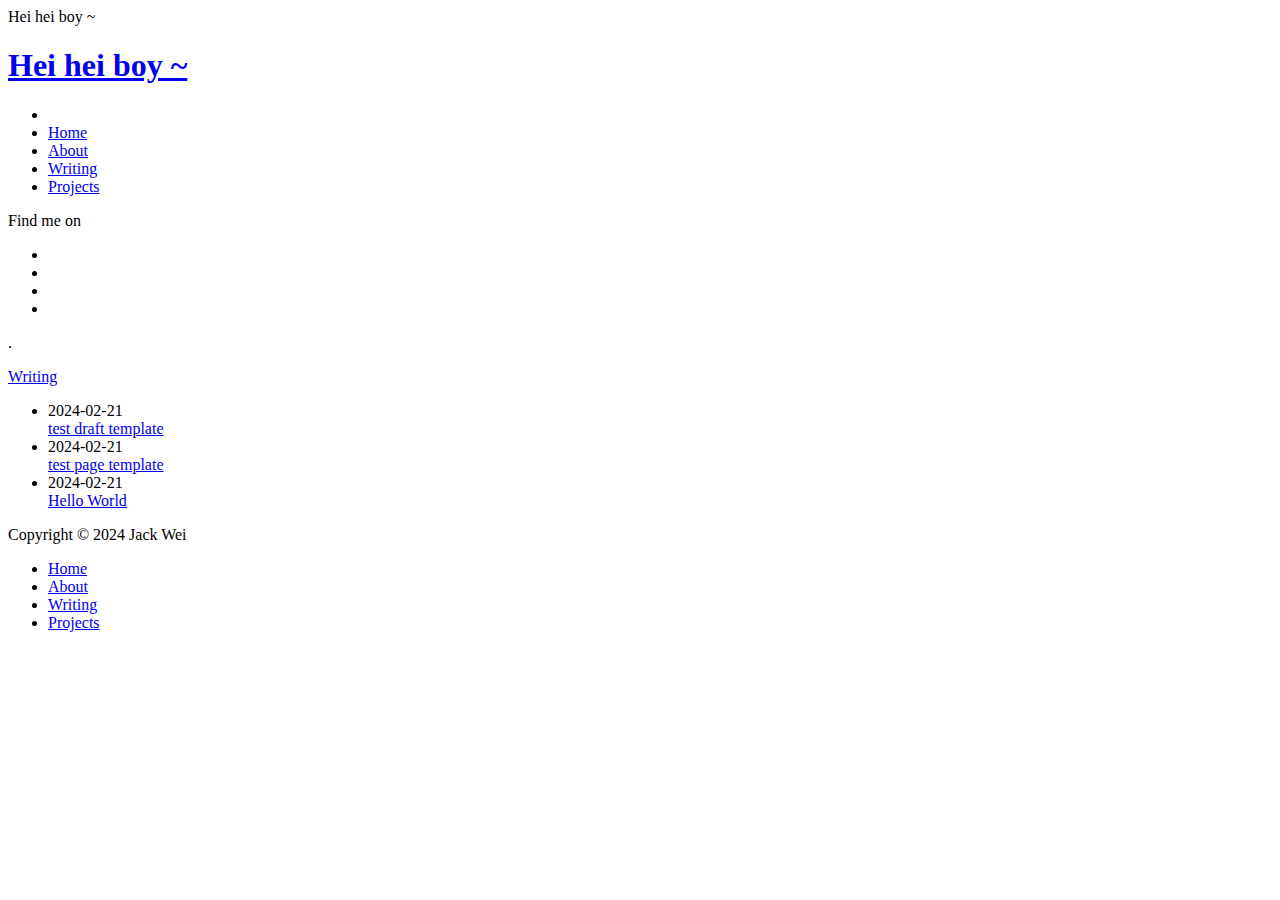
==== commit e34aeadb: "Site updated: 2024-02-22 03:39:59" ====
--- a/index.html
+++ b/index.html
@@ -1,316 +1,234 @@
 <!DOCTYPE html>
-<html>
+<html lang=en>
 <head>
-  <meta charset="utf-8">
-  
-  
-  <title>Hei hei boy ~</title>
-  <meta name="viewport" content="width=device-width, initial-scale=1, shrink-to-fit=no">
-  <meta property="og:type" content="website">
+    <!-- so meta -->
+    <meta charset="utf-8">
+    <meta http-equiv="X-UA-Compatible" content="IE=edge">
+    <meta name="HandheldFriendly" content="True">
+    <meta name="viewport" content="width=device-width, initial-scale=1, maximum-scale=1" />
+    <meta property="og:type" content="website">
 <meta property="og:title" content="Hei hei boy ~">
 <meta property="og:url" content="https://wxj7king.github.io/myblog/index.html">
 <meta property="og:site_name" content="Hei hei boy ~">
 <meta property="og:locale" content="en_US">
 <meta property="article:author" content="Jack Wei">
 <meta name="twitter:card" content="summary">
+    
+    
+        
+          
+              <link rel="shortcut icon" href="/myblog/images/favicon.ico">
+          
+        
+        
+          
+            <link rel="icon" type="image/png" href="/myblog/images/android-chrome-192x192.png" sizes="192x192">
+          
+        
+        
+          
+            <link rel="apple-touch-icon" sizes="180x180" href="/myblog/images/apple-touch-icon.png">
+          
+        
+    
+    <!-- title -->
+    <title>Hei hei boy ~</title>
+    <!-- styles -->
+    
+<link rel="stylesheet" href="/myblog/lib/font-awesome/css/font-awesome.min.css">
+
+    
+<link rel="stylesheet" href="/myblog/lib/meslo-LG/styles.css">
+
+    
+<link rel="stylesheet" href="/myblog/lib/justified-gallery/justifiedGallery.min.css">
+
+    
+<link rel="stylesheet" href="/myblog/css/style.css">
+
+    <!-- rss -->
+    
+    
+    <!-- jquery -->
+    
+<script src="/myblog/lib/jquery/jquery.min.js"></script>
+
+<meta name="generator" content="Hexo 7.1.1"></head>
+
+<body>
+    <div class="banner">
+<div id="blogtitel" class="blogtitel">Hei hei boy ~</div>
+<ul id="wrapper" class="wrapper">
+  <div class="sun">
+    <div class="star"></div>
+  </div>
+  <div class="mercury">
+    <div class="planet">
+      <div class="shadow"></div>
+    </div>
+  </div>
+  <div class="venus">
+    <div class="planet">
+      <div class="shadow"></div>
+    </div>
+  </div>
+  <div class="earth">
+    <div class="planet"><div class="shadow"></div></div>
+  </div>
+  <div class="mars">
+    <div class="planet"><div class="shadow"></div></div>
+  </div>
+  <div class="jupiter">
+    <div class="planet"><div class="shadow"></div></div>
+  </div>
+</ul>
+</div>
+
+    <div class="background">
+      
+      <div class="content index width mx-auto px2 my4">
+          
+            <header id="header">
+  <a href="/myblog/">
   
-    <link rel="alternate" href="/myblog/atom.xml" title="Hei hei boy ~" type="application/atom+xml">
+    
+      <div id="logo" style="background-image: url(/myblog/images/android-chrome-192x192.png);"></div>
+    
   
+    <div id="title">
+      <h1>Hei hei boy ~</h1>
+    </div>
+  </a>
+  <div id="nav">
+    <ul>
+      <li class="icon">
+        <a href="#"><i class="fa fa-bars fa-2x"></i></a>
+      </li>
+       
+        <li><a href="/myblog/home/">Home</a></li>
+       
+        <li><a href="/myblog/about/">About</a></li>
+       
+        <li><a href="/myblog/archives/">Writing</a></li>
+       
+        <li><a target="_blank" rel="noopener" href="http://github.com/tzvetkov75">Projects</a></li>
+      
+    </ul>
+  </div>
+</header>
+
+          
+          <section id="about">
   
-    <link rel="shortcut icon" href="/myblog/favicon.png">
-  
-  
-  
-<link rel="stylesheet" href="/myblog/css/style.css">
-
-  
-    
-<link rel="stylesheet" href="/myblog/fancybox/jquery.fancybox.min.css">
-
-  
-  
-<meta name="generator" content="Hexo 7.1.1"></head>
-
-<body>
-  <div id="container">
-    <div id="wrap">
-      <header id="header">
-  <div id="banner"></div>
-  <div id="header-outer" class="outer">
-    <div id="header-title" class="inner">
-      <h1 id="logo-wrap">
-        <a href="/myblog/" id="logo">Hei hei boy ~</a>
-      </h1>
-      
-    </div>
-    <div id="header-inner" class="inner">
-      <nav id="main-nav">
-        <a id="main-nav-toggle" class="nav-icon"><span class="fa fa-bars"></span></a>
-        
-          <a class="main-nav-link" href="/myblog/">Home</a>
-        
-          <a class="main-nav-link" href="/myblog/archives">Archives</a>
-        
-      </nav>
-      <nav id="sub-nav">
-        
-        
-          <a class="nav-icon" href="/myblog/atom.xml" title="RSS Feed"><span class="fa fa-rss"></span></a>
-        
-        <a class="nav-icon nav-search-btn" title="Search"><span class="fa fa-search"></span></a>
-      </nav>
-      <div id="search-form-wrap">
-        <form action="//google.com/search" method="get" accept-charset="UTF-8" class="search-form"><input type="search" name="q" class="search-form-input" placeholder="Search"><button type="submit" class="search-form-submit">&#xF002;</button><input type="hidden" name="sitesearch" value="https://wxj7king.github.io/myblog"></form>
+  <p style="display: inline">
+    
+      Find me on
+      <ul id="sociallinks">
+        
+          <li><a class="icon" target="_blank" href="https://github.com/tzvetkov75/solar-theme-hexo" title="github"><i class="fa fa-github"></i></a></li>
+        
+          <li><a class="icon" target="_blank" href="/myblog/" title="twitter"><i class="fa fa-twitter"></i></a></li>
+        
+          <li><a class="icon" target="_blank" href="/myblog/" title="facebook"><i class="fa fa-facebook"></i></a></li>
+        
+          <li><a class="icon" target="_blank" href="/myblog/" title="linkedin"><i class="fa fa-linkedin"></i></a></li>
+        
+      </ul>.
+    
+  </p>
+</section>
+
+<section id="writing">
+  <span class="h1"><a href="/myblog/archives">Writing</a></span>
+  <ul class="post-list">
+    
+      <li class="post-item">
+        
+    <div class="meta">
+        <time datetime="2024-02-21T22:57:29.000Z" itemprop="datePublished">2024-02-21</time>
+    </div>
+
+
+        <span>
+    
+        <a class="" href="/myblog/2024/02/21/test-draft-template/">test draft template</a>
+    
+
+
+</span>
+      </li>
+    
+      <li class="post-item">
+        
+    <div class="meta">
+        <time datetime="2024-02-21T22:39:30.000Z" itemprop="datePublished">2024-02-21</time>
+    </div>
+
+
+        <span>
+    
+        <a class="" href="/myblog/2024/02/21/test-page-template-index/">test page template</a>
+    
+
+
+</span>
+      </li>
+    
+      <li class="post-item">
+        
+    <div class="meta">
+        <time datetime="2024-02-21T20:41:51.333Z" itemprop="datePublished">2024-02-21</time>
+    </div>
+
+
+        <span>
+    
+        <a class="" href="/myblog/2024/02/21/hello-world/">Hello World</a>
+    
+
+
+</span>
+      </li>
+    
+  </ul>
+</section>
+
+
+
       </div>
-    </div>
-  </div>
-</header>
-
-      <div class="outer">
-        <section id="main">
-  
-    <article id="post-test-draft-template" class="h-entry article article-type-post" itemprop="blogPost" itemscope itemtype="https://schema.org/BlogPosting">
-  <div class="article-meta">
-    <a href="/myblog/2024/02/21/test-draft-template/" class="article-date">
-  <time class="dt-published" datetime="2024-02-21T22:57:29.000Z" itemprop="datePublished">2024-02-21</time>
-</a>
-    
-  <div class="article-category">
-    <a class="article-category-link" href="/myblog/categories/c1/">c1</a>►<a class="article-category-link" href="/myblog/categories/c1/c2/">c2</a>
-  </div>
-
-  </div>
-  <div class="article-inner">
-    
-    
-      <header class="article-header">
-        
-  
-    <h1 itemprop="name">
-      <a class="p-name article-title" href="/myblog/2024/02/21/test-draft-template/">test draft template</a>
-    </h1>
-  
-
-      </header>
-    
-    <div class="e-content article-entry" itemprop="articleBody">
-      
-        
-      
-    </div>
-    <footer class="article-footer">
-      <a data-url="https://wxj7king.github.io/myblog/2024/02/21/test-draft-template/" data-id="clswjk56r0002xjuv7x1g7om6" data-title="test draft template" class="article-share-link"><span class="fa fa-share">Share</span></a>
-      
-      
-      
-  <ul class="article-tag-list" itemprop="keywords"><li class="article-tag-list-item"><a class="article-tag-list-link" href="/myblog/tags/hi/" rel="tag">hi!</a></li></ul>
-
-    </footer>
-  </div>
-  
-</article>
-
-
-
-  
-    <article id="post-test-page-template-index" class="h-entry article article-type-post" itemprop="blogPost" itemscope itemtype="https://schema.org/BlogPosting">
-  <div class="article-meta">
-    <a href="/myblog/2024/02/21/test-page-template-index/" class="article-date">
-  <time class="dt-published" datetime="2024-02-21T22:39:30.000Z" itemprop="datePublished">2024-02-21</time>
-</a>
-    
-  </div>
-  <div class="article-inner">
-    
-    
-      <header class="article-header">
-        
-  
-    <h1 itemprop="name">
-      <a class="p-name article-title" href="/myblog/2024/02/21/test-page-template-index/">test page template</a>
-    </h1>
-  
-
-      </header>
-    
-    <div class="e-content article-entry" itemprop="articleBody">
-      
-        
-      
-    </div>
-    <footer class="article-footer">
-      <a data-url="https://wxj7king.github.io/myblog/2024/02/21/test-page-template-index/" data-id="clswjk56t0003xjuv2qeb2dq2" data-title="test page template" class="article-share-link"><span class="fa fa-share">Share</span></a>
-      
-      
-      
-    </footer>
-  </div>
-  
-</article>
-
-
-
-  
-    <article id="post-hello-world" class="h-entry article article-type-post" itemprop="blogPost" itemscope itemtype="https://schema.org/BlogPosting">
-  <div class="article-meta">
-    <a href="/myblog/2024/02/21/hello-world/" class="article-date">
-  <time class="dt-published" datetime="2024-02-21T20:41:51.333Z" itemprop="datePublished">2024-02-21</time>
-</a>
-    
-  </div>
-  <div class="article-inner">
-    
-    
-      <header class="article-header">
-        
-  
-    <h1 itemprop="name">
-      <a class="p-name article-title" href="/myblog/2024/02/21/hello-world/">Hello World</a>
-    </h1>
-  
-
-      </header>
-    
-    <div class="e-content article-entry" itemprop="articleBody">
-      
-        <p>Welcome to <a target="_blank" rel="noopener" href="https://hexo.io/">Hexo</a>! This is your very first post. Check <a target="_blank" rel="noopener" href="https://hexo.io/docs/">documentation</a> for more info. If you get any problems when using Hexo, you can find the answer in <a target="_blank" rel="noopener" href="https://hexo.io/docs/troubleshooting.html">troubleshooting</a> or you can ask me on <a target="_blank" rel="noopener" href="https://github.com/hexojs/hexo/issues">GitHub</a>.</p>
-<h2 id="Quick-Start"><a href="#Quick-Start" class="headerlink" title="Quick Start"></a>Quick Start</h2><h3 id="Create-a-new-post"><a href="#Create-a-new-post" class="headerlink" title="Create a new post"></a>Create a new post</h3><figure class="highlight bash"><table><tr><td class="gutter"><pre><span class="line">1</span><br></pre></td><td class="code"><pre><span class="line">$ hexo new <span class="string">&quot;My New Post&quot;</span></span><br></pre></td></tr></table></figure>
-
-<p>More info: <a target="_blank" rel="noopener" href="https://hexo.io/docs/writing.html">Writing</a></p>
-<h3 id="Run-server"><a href="#Run-server" class="headerlink" title="Run server"></a>Run server</h3><figure class="highlight bash"><table><tr><td class="gutter"><pre><span class="line">1</span><br></pre></td><td class="code"><pre><span class="line">$ hexo server</span><br></pre></td></tr></table></figure>
-
-<p>More info: <a target="_blank" rel="noopener" href="https://hexo.io/docs/server.html">Server</a></p>
-<h3 id="Generate-static-files"><a href="#Generate-static-files" class="headerlink" title="Generate static files"></a>Generate static files</h3><figure class="highlight bash"><table><tr><td class="gutter"><pre><span class="line">1</span><br></pre></td><td class="code"><pre><span class="line">$ hexo generate</span><br></pre></td></tr></table></figure>
-
-<p>More info: <a target="_blank" rel="noopener" href="https://hexo.io/docs/generating.html">Generating</a></p>
-<h3 id="Deploy-to-remote-sites"><a href="#Deploy-to-remote-sites" class="headerlink" title="Deploy to remote sites"></a>Deploy to remote sites</h3><figure class="highlight bash"><table><tr><td class="gutter"><pre><span class="line">1</span><br></pre></td><td class="code"><pre><span class="line">$ hexo deploy</span><br></pre></td></tr></table></figure>
-
-<p>More info: <a target="_blank" rel="noopener" href="https://hexo.io/docs/one-command-deployment.html">Deployment</a></p>
-
-      
-    </div>
-    <footer class="article-footer">
-      <a data-url="https://wxj7king.github.io/myblog/2024/02/21/hello-world/" data-id="clswjk56o0001xjuvcdtydo7m" data-title="Hello World" class="article-share-link"><span class="fa fa-share">Share</span></a>
-      
-      
-      
-    </footer>
-  </div>
-  
-</article>
-
-
-
-  
-
-
-</section>
-        
-          <aside id="sidebar">
-  
-    
-  <div class="widget-wrap">
-    <h3 class="widget-title">Categories</h3>
-    <div class="widget">
-      <ul class="category-list"><li class="category-list-item"><a class="category-list-link" href="/myblog/categories/c1/">c1</a><ul class="category-list-child"><li class="category-list-item"><a class="category-list-link" href="/myblog/categories/c1/c2/">c2</a></li></ul></li></ul>
-    </div>
-  </div>
-
-
-  
-    
-  <div class="widget-wrap">
-    <h3 class="widget-title">Tags</h3>
-    <div class="widget">
-      <ul class="tag-list" itemprop="keywords"><li class="tag-list-item"><a class="tag-list-link" href="/myblog/tags/hi/" rel="tag">hi!</a></li></ul>
-    </div>
-  </div>
-
-
-  
-    
-  <div class="widget-wrap">
-    <h3 class="widget-title">Tag Cloud</h3>
-    <div class="widget tagcloud">
-      <a href="/myblog/tags/hi/" style="font-size: 10px;">hi!</a>
-    </div>
-  </div>
-
-  
-    
-  <div class="widget-wrap">
-    <h3 class="widget-title">Archives</h3>
-    <div class="widget">
-      <ul class="archive-list"><li class="archive-list-item"><a class="archive-list-link" href="/myblog/archives/2024/02/">February 2024</a></li></ul>
-    </div>
-  </div>
-
-
-  
-    
-  <div class="widget-wrap">
-    <h3 class="widget-title">Recent Posts</h3>
-    <div class="widget">
+      
+      <footer id="footer">
+  <div class="footer-left">
+    Copyright &copy; 2024 Jack Wei
+  </div>
+  <div class="footer-right">
+    <nav>
       <ul>
-        
-          <li>
-            <a href="/myblog/2024/02/21/test-draft-template/">test draft template</a>
-          </li>
-        
-          <li>
-            <a href="/myblog/2024/02/21/test-page-template-index/">test page template</a>
-          </li>
-        
-          <li>
-            <a href="/myblog/2024/02/21/hello-world/">Hello World</a>
-          </li>
+         
+          <li><a href="/myblog/home/">Home</a></li>
+         
+          <li><a href="/myblog/about/">About</a></li>
+         
+          <li><a href="/myblog/archives/">Writing</a></li>
+         
+          <li><a target="_blank" rel="noopener" href="http://github.com/tzvetkov75">Projects</a></li>
         
       </ul>
-    </div>
-  </div>
-
-  
-</aside>
-        
-      </div>
-      <footer id="footer">
-  
-  <div class="outer">
-    <div id="footer-info" class="inner">
-      
-      &copy; 2024 Jack Wei<br>
-      Powered by <a href="https://hexo.io/" target="_blank">Hexo</a>
-    </div>
+    </nav>
   </div>
 </footer>
 
-    </div>
-    <nav id="mobile-nav">
-  
-    <a href="/myblog/" class="mobile-nav-link">Home</a>
-  
-    <a href="/myblog/archives" class="mobile-nav-link">Archives</a>
-  
-</nav>
-    
-
-
-<script src="/myblog/js/jquery-3.6.4.min.js"></script>
-
-
-
-  
-<script src="/myblog/fancybox/jquery.fancybox.min.js"></script>
-
-
-
-
-<script src="/myblog/js/script.js"></script>
-
-
-
-
-
-  </div>
+      
+<script src="/myblog/lib/justified-gallery/jquery.justifiedGallery.min.js"></script>
+
+
+<script src="/myblog/js/main.js"></script>
+
+<!-- Google Analytics -->
+
+<!-- Disqus Comments -->
+
+
+    </div>
 </body>
-</html>+</html>
